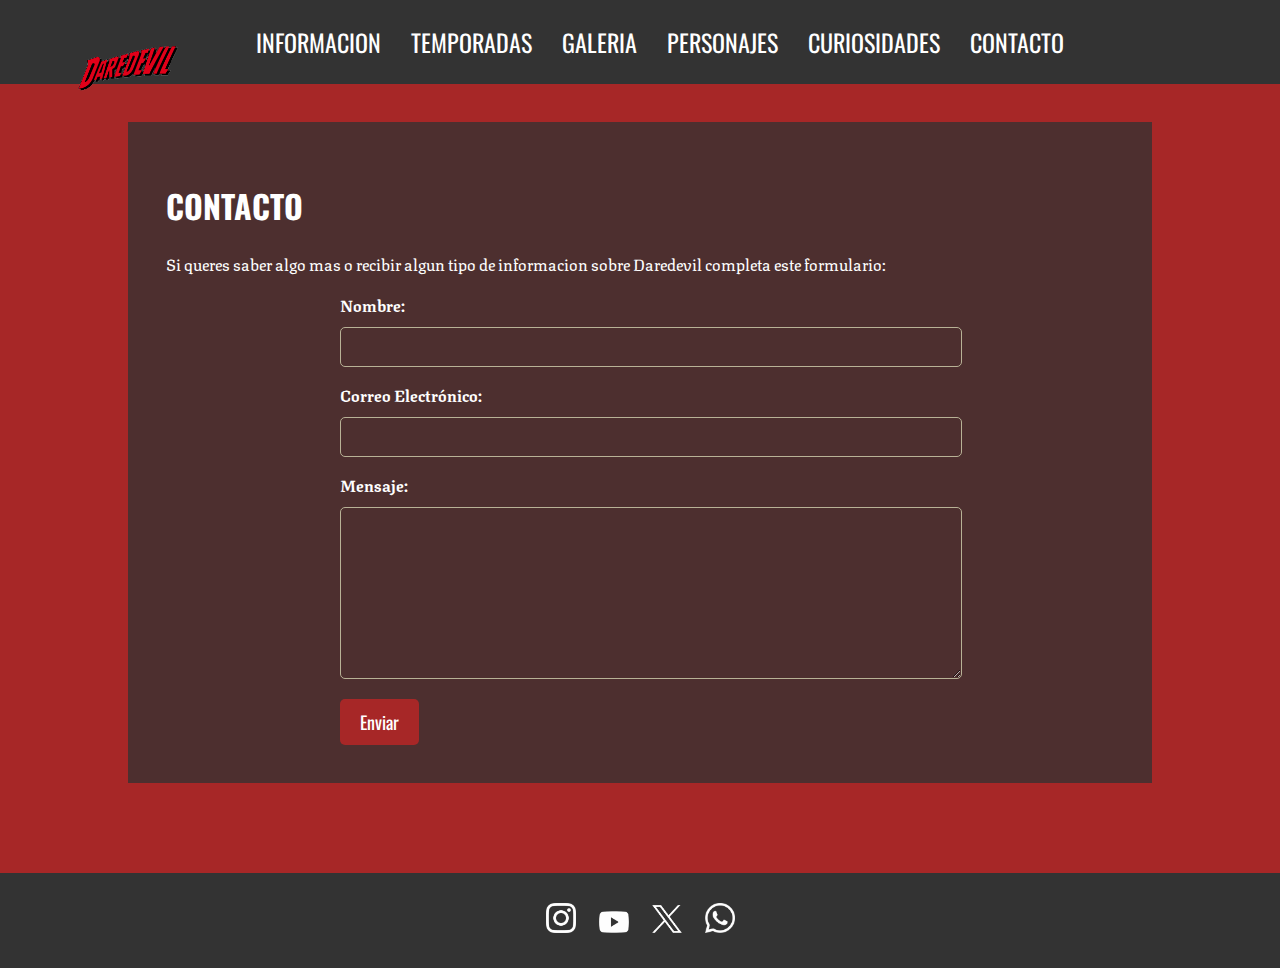
==== contacto.html @ 79299230 "prueba 1" ====
<!DOCTYPE html>
<html lang="en">
<head>
    <meta charset="UTF-8">
    <meta name="viewport" content="width=device-width, initial-scale=1.0">
    <link rel="stylesheet" href="styles.css">
    <title>Daredevil</title>
</head>
<body>
    <header>
        <nav>
            <a href="index.html" class="logo" ><img src="Daredevil - copia/LOGOO.png" alt="Logo"></a>
            <ul> 
                <li><a href="informacion.html">INFORMACION</a></li>
                <li><a href="javascript:void(0)" class="dropbtn">TEMPORADAS</a>
                    <ul>
                        <li><a href="temporada1.html">Temporada 1</a></li>
                        <li><a href="temporada2.html">Temporada 2</a></li>
                        <li><a href="temporada3.html">Temporada 3</a></li>
                    </ul>
                </li>
                <li><a href="galeria.html">GALERIA</a></li>
                <li><a href="javascript:void(0)" class="dropbtn">PERSONAJES</a>
                    <ul>
                        <li><a href="principales.html">Principales</a></li>
                        <li><a href="secundarios.html">Secundarios</a></li>
                    </ul>
                </li>
                <li><a href="curiosidades.html">CURIOSIDADES</a></li>
                <li><a href="contacto.html">CONTACTO</a></li>
            </ul>
        </nav>
    </header>
   
    <div CLASS="FORMU">
       <H1>CONTACTO</H1>
    <p>Si queres saber algo mas o recibir algun tipo de informacion sobre Daredevil completa este formulario:</p> 
            <form action="procesar_formulario.php" method="post">
            <label for="nombre">Nombre:</label>
            <input type="text" id="nombre" name="nombre" required>

            <label for="email">Correo Electrónico:</label>
            <input type="email" id="email" name="email" required>

            <label for="mensaje">Mensaje:</label>
            <textarea id="mensaje" name="mensaje" rows="4" required></textarea>

            <input type="submit" value="Enviar">
        </form>
    </div>
</body>
<footer>
    <div class="imagenes-footer">
        <img src="Daredevil - copia/ig.png" alt="Instagram">
        <img src="Daredevil - copia/yt.png" alt="YouTube">
        <img src="Daredevil - copia/x.png" alt="X">
        <img src="Daredevil - copia/wpp.png" alt="WhatsApp">
    </div>
</footer>

</html>
---- styles.css ----
/* Estilos generales */
body {
    font-family: 'Texturina';
    margin: 0;
    padding: 0;
    background-color: #a72727;
}

/* Estilos para el header */
header {
    background-color: #333;
    color: #ffffffbe;
    text-align: center; /* Centrar el contenido del header */
font-family: 'Oswald';
}

.logo {
    text-decoration: none;
    color: #fff;
    position: absolute;
    top: 8%; 
    left: 10%;
    transform: translate(-50%, -50%); 
}
.logo img {
    width: 100px; /* Ajusta el ancho del logotipo según tus necesidades */
    height: auto;
}

nav a {
    text-decoration: none;
    color: #fff;
}
/* Estilos para el submenú */
ul li:hover > ul {
    display: block;
}
ul ul {
    display: none;
    position: absolute;
    background-color: #333; 
    list-style: none;
    padding: 0;
    z-index: 4;
}
ul ul li {
    width: 100%;
    margin-left: 0;
}
ul ul li a {
    color:#fff;
    padding: 10px;
    text-decoration: none;
    display: block;
}
ul ul li a:hover {
    background-color:#bd2727b5;
}
nav {
    display: flex;
    justify-content: space-between;
    align-items: center;
    justify-content: center;
    font-size: x-large;
}
ul {
    list-style-type: none;
    display: flex;
    align-items: center; /* Alinea verticalmente el logotipo con la lista de enlaces */
    
}
ul li {
    margin: 0 15px;
}
/* Estilos para el contenido principal */
main {
    text-align: center;
    margin-top: 20px;
}
 body{
    background-image:url(https://wallpapercave.com/wp/wp6776560.jpg); 
    background-size: cover; 
    background-repeat: no-repeat; 
    background-attachment: fixed; 
    color: #fff;
}
.contenido {  
 background-color: #333333c5;
 margin-top: 7%;
 margin-bottom: 7%;
 margin-left: 10%;
 margin-right: 10%;
 padding: 3%;
}
/*.contenido h1{
    font-family: 'Oswald';
    font-style: bold;
    font-size:50px;
}*/
.contenido p{
    font-size: x-large;

}
.contenido img {
    float: center;  
    width: 300px;
    
}
.galeria {
    background-color: #333333c5;
    padding-bottom: 3%;
    padding-left: 3%;
    padding-right: 3%;
    margin-left: 10%;
    margin-right:10% ;
    margin-bottom: 5%;
    font-family:'Oswald';
}
.galeria h1{
    font-size: 40px;
    float:left;
}
.galeria div{
    clear: both;
 
}
.temp{
    background-color: #333333c5;
    font-family:'Texturina';
    padding: 3%;
    margin-left: 15%;
    margin-right: 15%;
    margin-bottom: 5%;
    margin-top: 5%;
}
.tempintro{
    text-align: left;
    margin-bottom: 15%;
}
.tempintro h1{
    text-align: right;
    font-family: 'Oswald';
    font-size:35px;  
}
.tempintro img {
    float: left; /* Alinea la imagen a la izquierda */
    width: 250px;
    margin-right: 5%;
    margin-bottom: 5%;
}
.tempintro p{
    font-size: 20px;
    } 
.episodios{
    clear: both;
}
.episodios h2{
    font-size: 20px;
    }

.episodios p{
    font-size: 15px;
    text-align: left; 
    } 
.episodios a{
    font-size: 20px;
    font-family: 'oswald';
    color: #fff;
    font-style: bold; 
    margin-bottom: 10%;   
    }
main p  {
    text-align: left;
}
.FORMU{
    background-color: #333333c5;
 margin-top: 3%;
 margin-bottom: 7%;
 margin-left: 10%;
 margin-right: 10%;
 padding: 3%;
}
.FORMU h1{
    font-family: 'Oswald';
}
/*formulario*/
form {
    max-width: 600px; /* Ajusta el ancho máximo del formulario según tus preferencias */
    margin: 0 auto; /* Centra el formulario horizontalmente */
    position: relative; /* Asegura que el formulario aparezca sobre el fondo */
     /* Ajusta la posición vertical según tus preferencias */
}
form label {
    display: block;
    margin-bottom: 10px;
    font-weight: bold; /* Hace que las etiquetas sean negritas */
    color: rgb(255, 255, 255); /* Color del texto de la etiqueta */
}
form input[type="text"],
form input[type="email"],
form textarea {
    width: 100%;
    padding: 10px;
    margin-bottom: 15px;
    border: 1px solid #B8B296ff;
    border-radius: 5px;
    font-size: 16px;
    color: #B8B296ff; /*Color del texto de entrada*/
    background-color: transparent;
}
form textarea {
    height: 150px; /* Ajusta la altura del campo de texto según tus preferencias */
    background-color: transparent;
}
form input[type="submit"] {
    background-color:#a72727 ;
    color: rgb(255, 255, 255);
    padding: 10px 20px;
    border:#fff;
    border-radius: 5px;
    font-size: 18px;
    font-family: 'Oswald';
    font-style: bold;
    cursor: pointer;
}
/* Estilos para el footer */
footer {
    background-color: #333;
    text-align: center;
    clear:both;
    padding: 20px 0;
}
.imagenes-footer img {
    width: 30px;
    padding: 10px;
    align-content:space-around;

}
/* Estilos para pantallas medianas y pequeñas */
@media screen and (max-width: 480px) {
    body {
        font-size: 14px; /* Redefine el tamaño de fuente para pantallas pequeñas (celulares) */
    }

    .logo {
        text-decoration: none;
        color: #fff;
        position:absolute;
        top: 4%;
        left: 10%;
        transform: translate(-50%, -50%); 
        
    }
    .logo img{
        clear: both;
        width: 65px;  
    }

    .contenido p{
        font-size: 2.5vw;
        justify-content: center;
    }
    .contenido img{
        margin-top:3%;
       justify-content: center;
       width: 200px;
    }
    nav {
        font-size: 0.75em; /* Cambia el tamaño de fuente del menú de navegación */
        justify-content: right;  
    }
    ul li {
        margin-left: 0px; /* Ajusta el espaciado del menú de navegación */
    }

    .temp{
        background-color: #333333c5;
        font-family:'Texturina';
        padding: 3%;
        margin-left: 15%;
        margin-right: 15%;
        margin-bottom: 5%;
        margin-top: 5%;
    }
    .tempintro{
        text-align: left;
        margin-bottom: 25%;
    }
    .tempintro h1{
        clear: both;
        text-align: left;
        font-family: 'Oswald';
        font-size:5vw;
    }
    .episodios h2{
    font-size: 4vw;
    }
    .tempintro p{
        font-size: 3vw;
        } 
    .episodios p{
        font-size: 3vw;
        } 
    .episodios a{
        font-size: 3vw;
        }
    .tempintro div{
        display: flex;
        justify-content: center;
    }
    .tempintro img {
        margin-right: 0%;
        width: 200px;
        margin-bottom: 5%;
       float: none;
       align-items: center;
    }
}


@font-face {
    font-family:'Imbue';
    src: url('Fonts/Imbue/Imbue-VariableFont_opsz\,wght.ttf') format('truetype');
}
@font-face {
    font-family: 'Oswald';
    src: url('Fonts/Oswald/Oswald-VariableFont_wght.ttf') format('truetype');
}
@font-face {
    font-family: 'Texturina';
    src: url('Fonts/Texturina/Texturina-Italic-VariableFont_opsz\,wght.ttf') format('truetype');
}
@font-face {
    font-family: 'Texturina';
    src: url('Fonts/Texturina/Texturina-VariableFont_opsz\,wght.ttf') format('truetype');
}
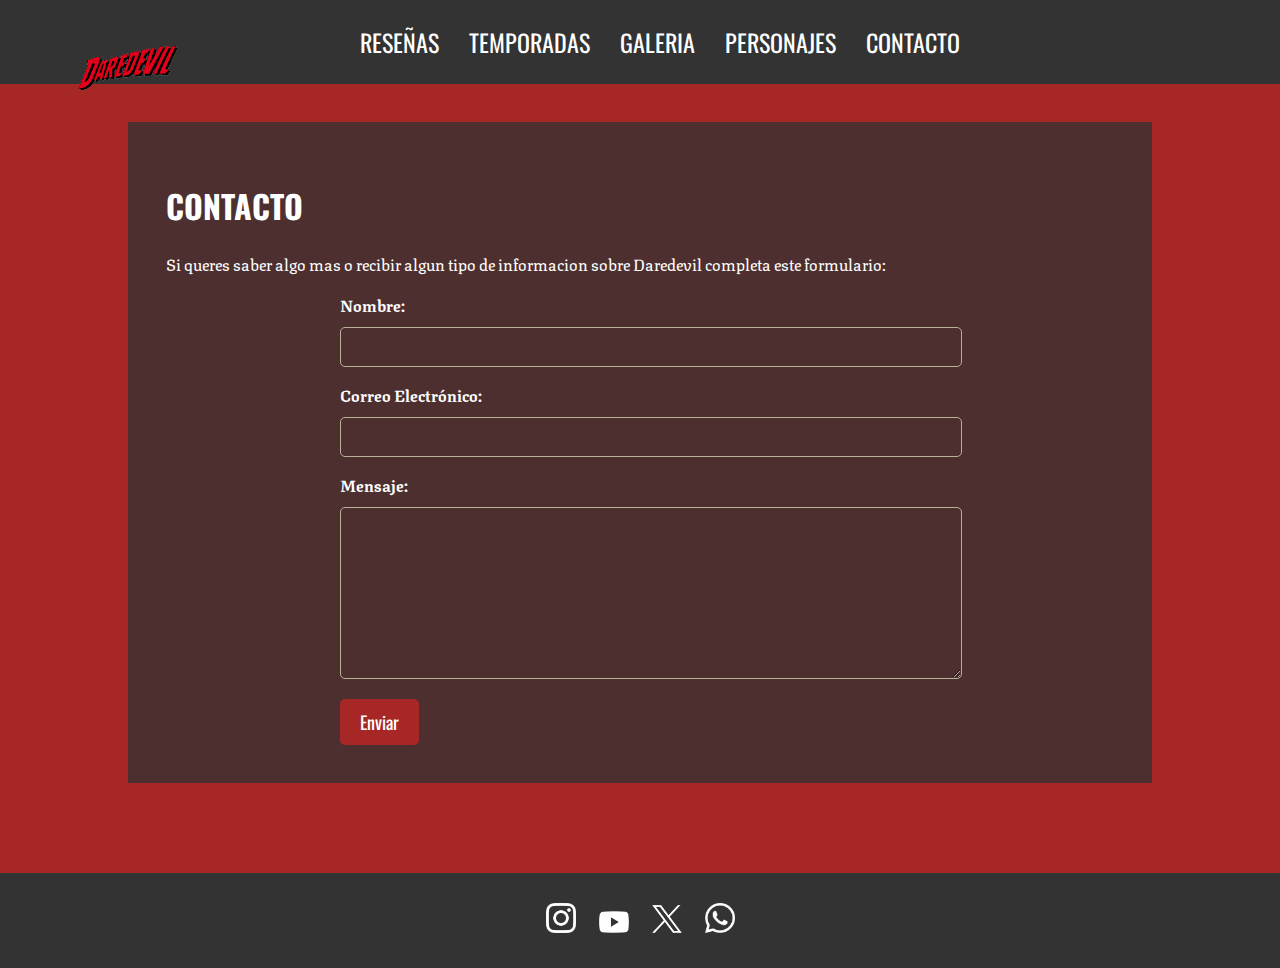
==== commit 5e40baf2: "reseñas y modif nav" ====
--- a/contacto.html
+++ b/contacto.html
@@ -11,7 +11,7 @@
         <nav>
             <a href="index.html" class="logo" ><img src="Daredevil - copia/LOGOO.png" alt="Logo"></a>
             <ul> 
-                <li><a href="informacion.html">INFORMACION</a></li>
+                <li><a href="reseñas.html">RESEÑAS</a></li>
                 <li><a href="javascript:void(0)" class="dropbtn">TEMPORADAS</a>
                     <ul>
                         <li><a href="temporada1.html">Temporada 1</a></li>
@@ -26,7 +26,6 @@
                         <li><a href="secundarios.html">Secundarios</a></li>
                     </ul>
                 </li>
-                <li><a href="curiosidades.html">CURIOSIDADES</a></li>
                 <li><a href="contacto.html">CONTACTO</a></li>
             </ul>
         </nav>
@@ -51,10 +50,10 @@
 </body>
 <footer>
     <div class="imagenes-footer">
-        <img src="Daredevil - copia/ig.png" alt="Instagram">
-        <img src="Daredevil - copia/yt.png" alt="YouTube">
-        <img src="Daredevil - copia/x.png" alt="X">
-        <img src="Daredevil - copia/wpp.png" alt="WhatsApp">
+       <a href="https://www.instagram.com/daredevil/"><img src="Daredevil - copia/ig.png" alt="Instagram"></a>
+       <a href="https://www.youtube.com/@marvel"><img src="Daredevil - copia/yt.png" alt="YouTube"></a>
+       <a href="https://twitter.com/Daredevil"> <img src="Daredevil - copia/x.png" alt="X"></a>
+       <a href=""> <img src="Daredevil - copia/wpp.png" alt="Facebook"></a>
     </div>
 </footer>
 
--- a/styles.css
+++ b/styles.css
@@ -183,6 +183,67 @@
 .FORMU h1{
     font-family: 'Oswald';
 }
+.reseñas {
+    font-family: 'Texturina';
+    background-color:#333333c5;
+    padding: 3%;
+    margin-left: 15%;
+    margin-right: 15%;
+    margin-top: 4%;
+    margin-bottom: 4%;
+}
+.reseñas h1{
+    font-size: 35px;
+    font-family: 'Oswald';
+}
+.reseñas p{
+    font-size: 15px;
+    text-align: left; 
+    
+}
+.reseñas a{
+    font-size: 20px;
+    font-family: 'oswald';
+    color: #fff;
+    font-style: bold; 
+    margin-bottom: 10%;   
+
+}
+/*personajes */
+.personajes {
+    font-family: 'Texturina';
+    background-color:#333333c5;
+    padding: 3%;
+    margin-left: 15%;
+    margin-right: 15%;
+    margin-top: 4%;
+}
+
+.personajes h1{
+    font-size: 35px;
+    font-family: 'Oswald';
+}
+.personajes div {
+    clear: both;
+    margin-bottom: 2%;
+}
+.personajes div  img{
+    height: 225px;
+    float: left;
+    padding: 1%;
+    clear: both;
+}
+.personajes div h2{
+    font-size: 25px;
+    font-style: bold;   
+
+}
+.personajes div p{
+    font-size: 15px;
+    text-align: left; 
+    margin-left: 2%;
+    
+    }
 /*formulario*/
 form {
     max-width: 600px; /* Ajusta el ancho máximo del formulario según tus preferencias */
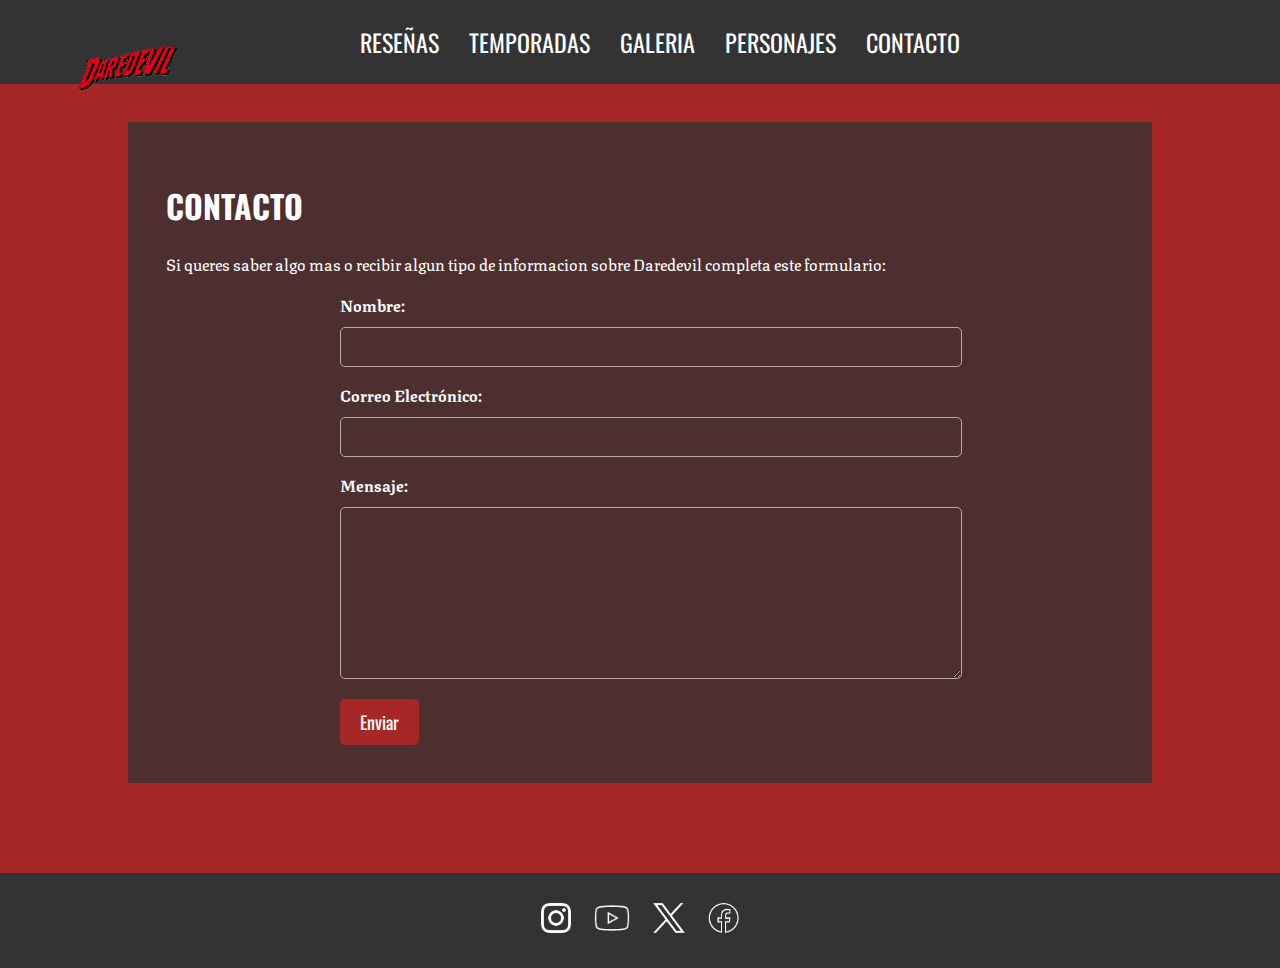
==== commit d073f0b9: "Hamburguesa y negritas" ====
--- a/contacto.html
+++ b/contacto.html
@@ -1,19 +1,26 @@
 <!DOCTYPE html>
 <html lang="en">
 <head>
+    
     <meta charset="UTF-8">
     <meta name="viewport" content="width=device-width, initial-scale=1.0">
     <link rel="stylesheet" href="styles.css">
     <title>Daredevil</title>
+    
 </head>
 <body>
     <header>
         <nav>
-            <a href="index.html" class="logo" ><img src="Daredevil - copia/LOGOO.png" alt="Logo"></a>
-            <ul> 
+            <a href="index.html" class="logo"><img src="Daredevil - copia/LOGOO.png" alt="Logo"></a>
+            <div class="menu-toggle">
+                <div class="bar"></div>
+                <div class="bar"></div>
+                <div class="bar"></div>
+            </div>
+            <ul class="nav-menu">
                 <li><a href="reseñas.html">RESEÑAS</a></li>
                 <li><a href="javascript:void(0)" class="dropbtn">TEMPORADAS</a>
-                    <ul>
+                    <ul class="desp">
                         <li><a href="temporada1.html">Temporada 1</a></li>
                         <li><a href="temporada2.html">Temporada 2</a></li>
                         <li><a href="temporada3.html">Temporada 3</a></li>
@@ -21,7 +28,7 @@
                 </li>
                 <li><a href="galeria.html">GALERIA</a></li>
                 <li><a href="javascript:void(0)" class="dropbtn">PERSONAJES</a>
-                    <ul>
+                    <ul class="desp">
                         <li><a href="principales.html">Principales</a></li>
                         <li><a href="secundarios.html">Secundarios</a></li>
                     </ul>
@@ -50,11 +57,19 @@
 </body>
 <footer>
     <div class="imagenes-footer">
-       <a href="https://www.instagram.com/daredevil/"><img src="Daredevil - copia/ig.png" alt="Instagram"></a>
-       <a href="https://www.youtube.com/@marvel"><img src="Daredevil - copia/yt.png" alt="YouTube"></a>
-       <a href="https://twitter.com/Daredevil"> <img src="Daredevil - copia/x.png" alt="X"></a>
-       <a href=""> <img src="Daredevil - copia/wpp.png" alt="Facebook"></a>
+       <a href="https://www.instagram.com/daredevil/"target="_blank"><img src="Daredevil - copia/ig.png" alt="Instagram"></a>
+       <a href="https://www.youtube.com/@marvel"target="_blank"><img src="Daredevil - copia/icons8-youtube-play-100.png" alt="YouTube"></a>
+       <a href="https://twitter.com/Daredevil"target="_blank"> <img src="Daredevil - copia/x.png" alt="X"></a>
+       <a href="https://www.facebook.com/Daredevil/?locale=es_LA"target="_blank"> <img src="Daredevil - copia/icons8-facebook-nuevo-100.png" alt="Facebook"></a>
     </div>
 </footer>
+<script>
+    const menuToggle = document.querySelector(".menu-toggle");
+    const navMenu = document.querySelector(".nav-menu");
 
+    menuToggle.addEventListener("click", () => {
+        navMenu.classList.toggle("active");
+        menuToggle.classList.toggle("active");
+    });
+</script>
 </html>--- a/styles.css
+++ b/styles.css
@@ -5,12 +5,11 @@
     padding: 0;
     background-color: #a72727;
 }
-
 /* Estilos para el header */
 header {
     background-color: #333;
     color: #ffffffbe;
-    text-align: center; /* Centrar el contenido del header */
+    text-align: center; 
 font-family: 'Oswald';
 }
 
@@ -23,7 +22,7 @@
     transform: translate(-50%, -50%); 
 }
 .logo img {
-    width: 100px; /* Ajusta el ancho del logotipo según tus necesidades */
+    width: 100px; 
     height: auto;
 }
 
@@ -66,7 +65,7 @@
 ul {
     list-style-type: none;
     display: flex;
-    align-items: center; /* Alinea verticalmente el logotipo con la lista de enlaces */
+    align-items: center; 
     
 }
 ul li {
@@ -92,13 +91,8 @@
  margin-right: 10%;
  padding: 3%;
 }
-/*.contenido h1{
-    font-family: 'Oswald';
-    font-style: bold;
-    font-size:50px;
-}*/
 .contenido p{
-    font-size: x-large;
+    font-size: 25px;
 
 }
 .contenido img {
@@ -109,8 +103,8 @@
 .galeria {
     background-color: #333333c5;
     padding-bottom: 3%;
-    padding-left: 3%;
-    padding-right: 3%;
+    padding-left: 6%;
+    padding-right: 6%;
     margin-left: 10%;
     margin-right:10% ;
     margin-bottom: 5%;
@@ -143,7 +137,7 @@
     font-size:35px;  
 }
 .tempintro img {
-    float: left; /* Alinea la imagen a la izquierda */
+    float: left; 
     width: 250px;
     margin-right: 5%;
     margin-bottom: 5%;
@@ -217,6 +211,10 @@
     margin-left: 15%;
     margin-right: 15%;
     margin-top: 4%;
+    margin-bottom: 4%;
+    display: flex;
+    flex-direction: column;
+
 }
 
 .personajes h1{
@@ -246,16 +244,15 @@
     }
 /*formulario*/
 form {
-    max-width: 600px; /* Ajusta el ancho máximo del formulario según tus preferencias */
-    margin: 0 auto; /* Centra el formulario horizontalmente */
-    position: relative; /* Asegura que el formulario aparezca sobre el fondo */
-     /* Ajusta la posición vertical según tus preferencias */
+    max-width: 600px; 
+    margin: 0 auto; 
+    position: relative; 
 }
 form label {
     display: block;
     margin-bottom: 10px;
-    font-weight: bold; /* Hace que las etiquetas sean negritas */
-    color: rgb(255, 255, 255); /* Color del texto de la etiqueta */
+    font-weight: bold; 
+    color: rgb(255, 255, 255); 
 }
 form input[type="text"],
 form input[type="email"],
@@ -266,11 +263,11 @@
     border: 1px solid #B8B296ff;
     border-radius: 5px;
     font-size: 16px;
-    color: #B8B296ff; /*Color del texto de entrada*/
+    color: #B8B296ff; 
     background-color: transparent;
 }
 form textarea {
-    height: 150px; /* Ajusta la altura del campo de texto según tus preferencias */
+    height: 150px; 
     background-color: transparent;
 }
 form input[type="submit"] {
@@ -284,7 +281,7 @@
     font-style: bold;
     cursor: pointer;
 }
-/* Estilos para el footer */
+
 footer {
     background-color: #333;
     text-align: center;
@@ -292,31 +289,121 @@
     padding: 20px 0;
 }
 .imagenes-footer img {
-    width: 30px;
+height: 30px;
     padding: 10px;
     align-content:space-around;
 
 }
 /* Estilos para pantallas medianas y pequeñas */
 @media screen and (max-width: 480px) {
-    body {
-        font-size: 14px; /* Redefine el tamaño de fuente para pantallas pequeñas (celulares) */
-    }
-
+    header {
+        background-color: #333;
+        font-size: 18px; 
+        color: rgb(253, 253, 251);
+        padding: 4%;
+        position: fixed;
+        width: 100%;
+        top: 0;
+        z-index: 1; 
+        transition: top 0.3s;
+    }
+    .nav-menu.active {
+        display: flex;
+    }
+    nav .menu-toggle {
+        display: block;
+        position: absolute;
+        top: 5px; 
+        right: 80px;
+        cursor: pointer;
+    }
+    .menu-toggle .bar {
+        width: 25px;
+        height: 4px;
+        background-color: rgb(255, 255, 255);
+        margin: 4px 0;
+        transition: 0.4s;
+    }
+    .menu-icon {
+        display: block; 
+        position: relative;
+        background-color: #333; 
+        width: 30px; 
+        height: 5px; 
+        margin-top: 10%;
+    }
+    
+    .menu-toggle.active .bar:nth-child(1) {
+        transform: rotate(-45deg) translate(-5px, 6px);
+    }
+
+    .menu-toggle.active .bar:nth-child(2) {
+        opacity: 0;
+    }
+    .menu-toggle.active .bar:nth-child(3) {
+        transform: rotate(45deg) translate(-5px, -6px);
+    }
+ 
+ul.nav-menu {
+    display: none; 
+    background-color: #333; 
+    width: 40%; 
+    z-index: 10;
+    position: absolute;
+    margin-left: 50%;
+     font-size: 17px;
+     margin-right: 7%;
+    text-align: right;
+}
+
+   ul.nav-menu li {
+        margin-top: 0px 0;
+        background-color:#333;
+        right: 0;
+        padding: 2%;
+       
+    }
+
+    ul.desp li {
+        background-color:#232222;
+        position: relative;
+        left: 0;
+        right: 50%;
+    }
+    
+    .nav-menu {
+        display: none; 
+       position: absolute;
+        top: 14px;
+        right: 0;
+        background-color: #333; 
+        width: 20%; 
+        z-index: 10;
+        padding: 4%;
+    
+    } 
+    .nav-menu.active {
+        display: block; }
+
+   ul.nav-menu li {
+        margin: 0;
+    }
+    .logo {
+        top: 30%; 
+    }
     .logo {
         text-decoration: none;
         color: #fff;
         position:absolute;
         top: 4%;
         left: 10%;
-        transform: translate(-50%, -50%); 
-        
+        transform: translate(-50%, -50%);
     }
     .logo img{
         clear: both;
         width: 65px;  
-    }
-
+        margin-top: 60%;
+    }
     .contenido p{
         font-size: 2.5vw;
         justify-content: center;
@@ -325,13 +412,6 @@
         margin-top:3%;
        justify-content: center;
        width: 200px;
-    }
-    nav {
-        font-size: 0.75em; /* Cambia el tamaño de fuente del menú de navegación */
-        justify-content: right;  
-    }
-    ul li {
-        margin-left: 0px; /* Ajusta el espaciado del menú de navegación */
     }
 
     .temp{
@@ -376,8 +456,56 @@
        float: none;
        align-items: center;
     }
-}
-
+    .personajes h1{
+        font-size: 5vw;
+        font-family: 'Oswald';
+    }
+    .personajes div {
+        clear: both;
+        padding-bottom: 6%;
+        margin-bottom: 0%;
+    }
+    .personajes div  img{
+        height: 150px;
+        padding: 1%;
+    }
+    .personajes div h2{
+        font-size: 4vw;
+        font-style: bold;   
+        clear: both;
+    
+    }
+    .personajes div p{
+        font-size: 3vw;
+        text-align: left; 
+        margin-left: 2%;
+        margin-bottom: 4%;
+        }
+    .reseñas h1{
+        clear: both;
+        text-align: left;
+        font-family: 'Oswald';
+        font-size:5vw;
+    }
+    .reseñas p{
+            font-size: 3vw;
+            } 
+    .reseñas a{
+            font-size: 3vw;
+            }
+    form  {
+    max-width: 80%;
+    margin: 0 auto;
+    padding: 0px;
+    position: relative;
+    padding-bottom: 30%;
+      
+}
+body{
+    background-position: center;
+    color: #fff;
+}
+}
 
 @font-face {
     font-family:'Imbue';
@@ -394,4 +522,4 @@
 @font-face {
     font-family: 'Texturina';
     src: url('Fonts/Texturina/Texturina-VariableFont_opsz\,wght.ttf') format('truetype');
-}
+}